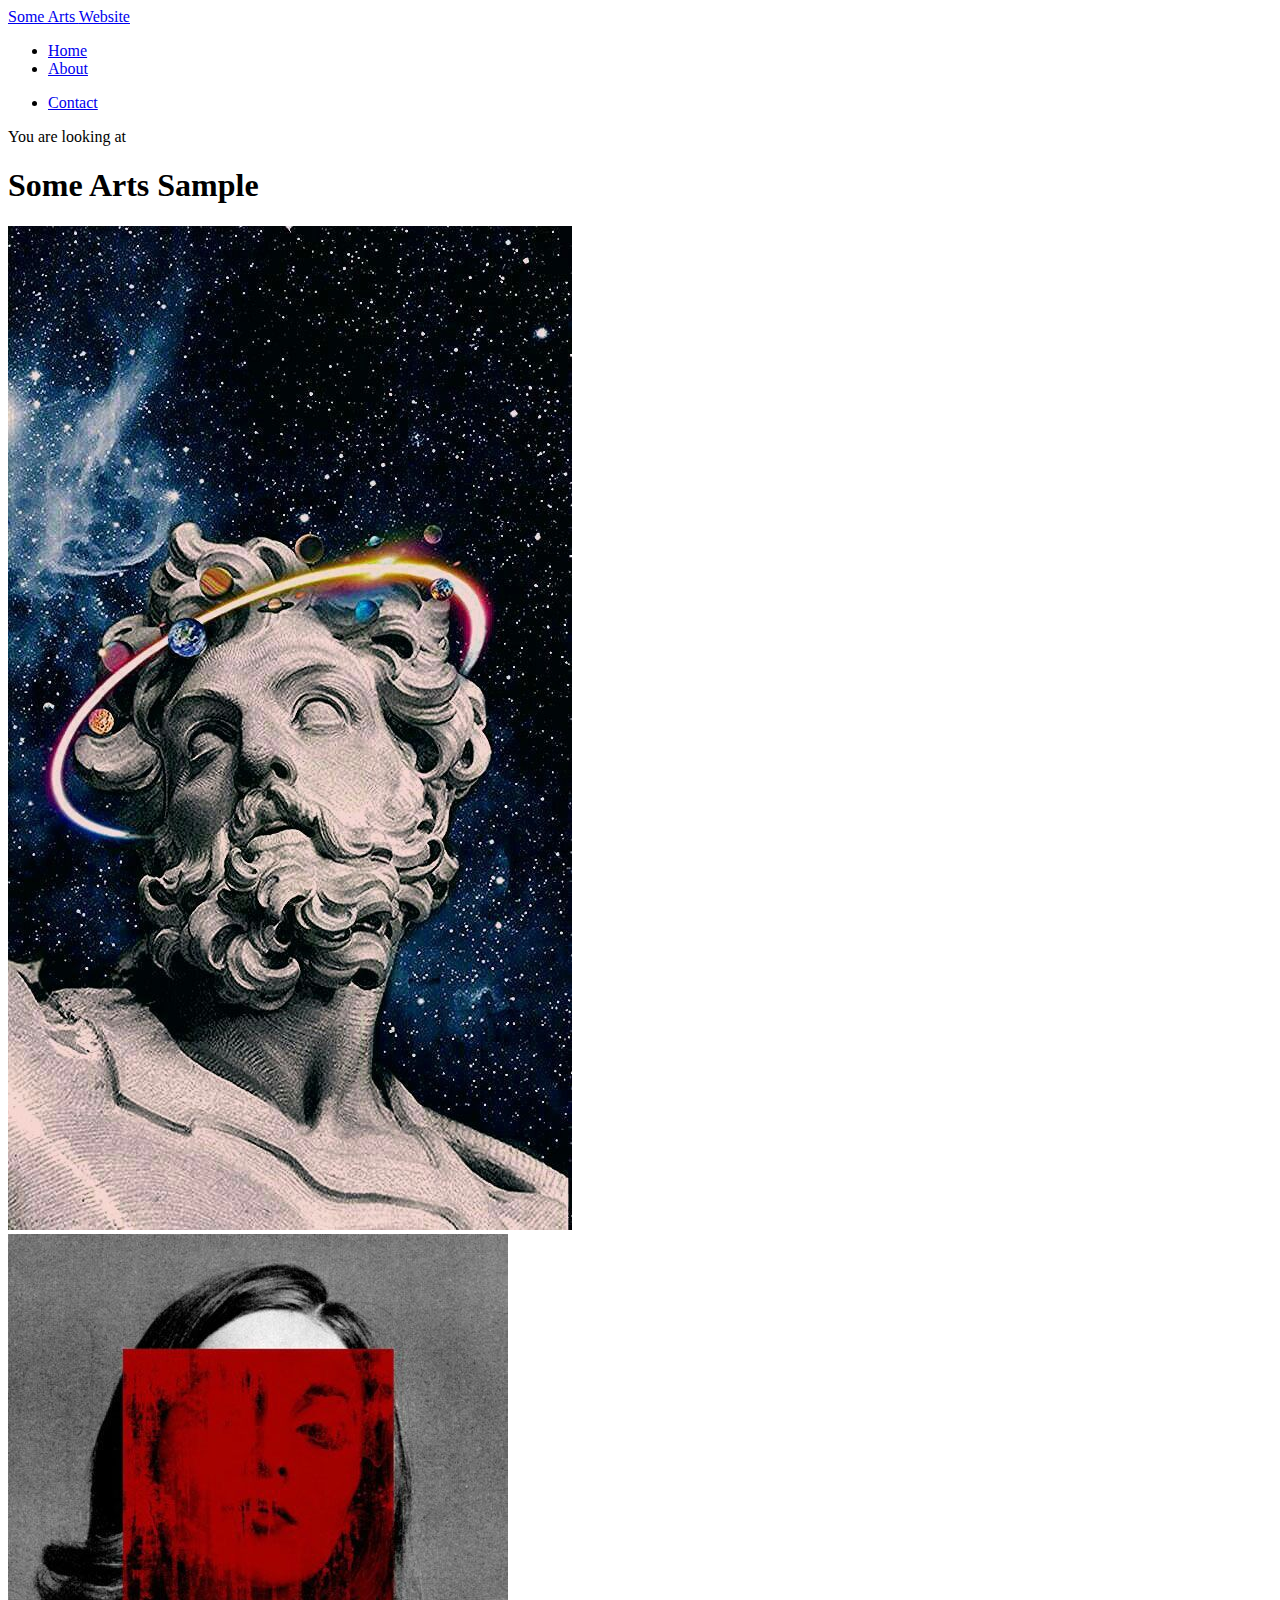
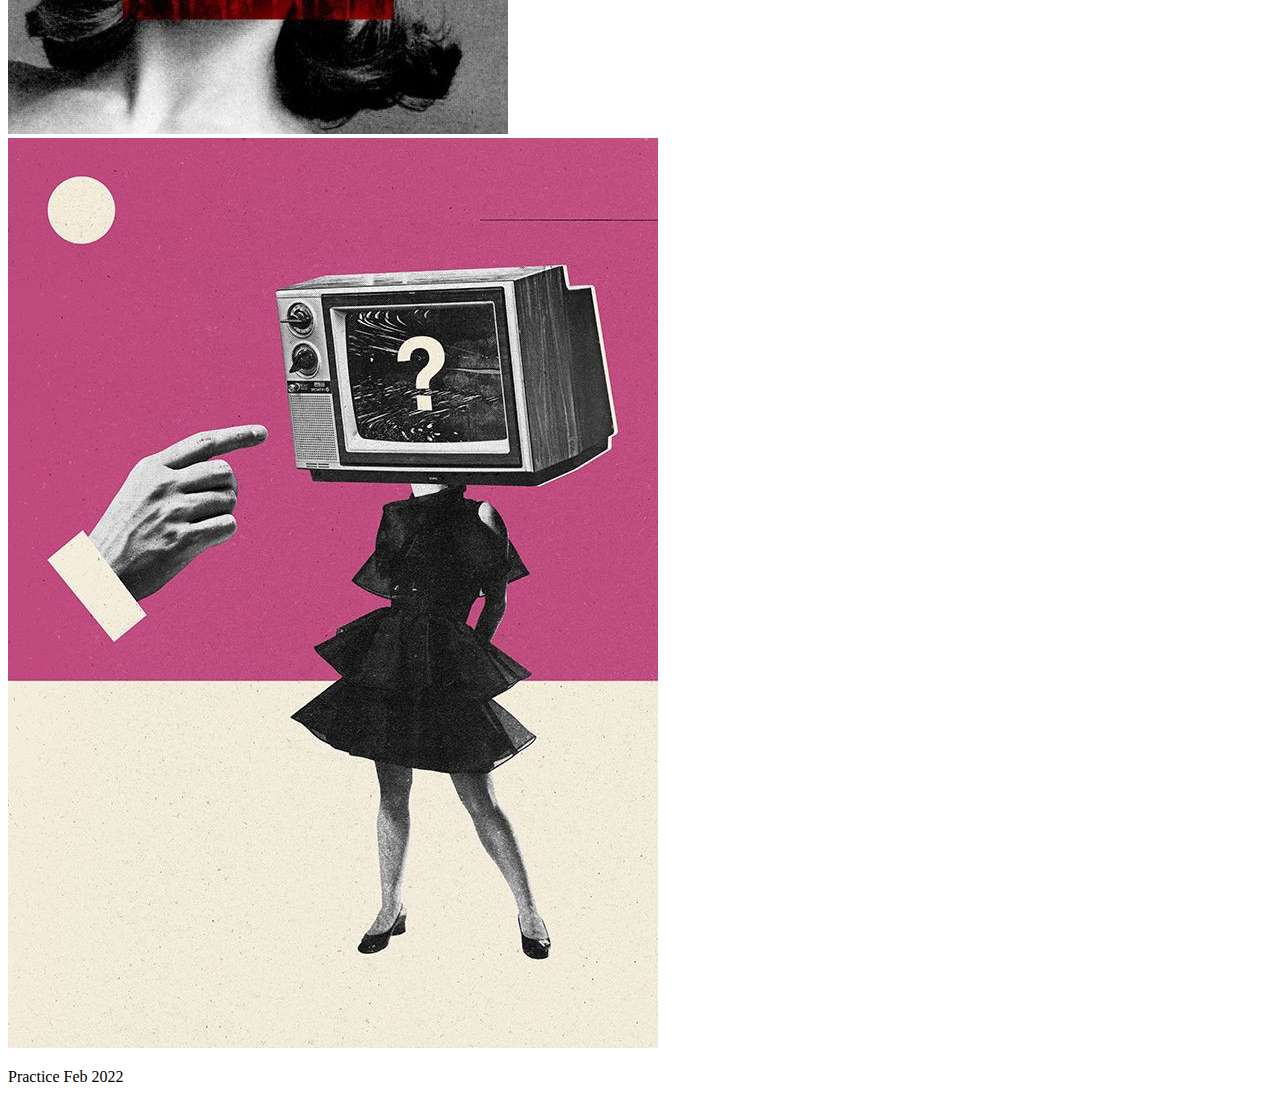
==== website006 - website005 rewriting practice/index.html @ dee6ff72 "first commit" ====
<!DOCTYPE html>
<html lang="en">
<head>
    <meta charset="UTF-8">
    <meta http-equiv="X-UA-Compatible" content="IE=edge">
    <meta name="viewport" content="width=device-width, initial-scale=1.0">
    <meta name="description" content="This is an awesome website!">
    <meta name="keywords" content="HTML, CSS, SCSS, JavaScript">
    <title>Some Arts</title>
    <link rel="stylesheet" href="css/main.css">
</head>
<body>
    <header>
        <section class="navbar-section">
            <div class="container">
                <a href="#" class="logo">Some Arts <span>Website</span></a>
                <!-- <img id="mobile-cta" class="mobile-menu" src="images/menu-white.png" alt="open navigation"> -->
                <nav>
                    <!-- <img id="mobile-exit" class="mobile-menu-exit" src="images/menu.png" alt="exit navigation"> -->
                    <ul class="primary-nav">
                        <li class="current"><a href="#">Home</a></li>
                        <li><a href="#">About</a></li>
                    </ul>
                    <ul class="secondary-nav">
                        <li class="contact-cta"><a href="#">Contact</a></li>
                    </ul>
                </nav>
            </div>
        </section>
    </header>
    <main>
        <section class="hero-section">
            <div class="container">
                <p class="subhead">You are looking at</p>
                <h1>Some Arts Sample</h1>
            </div>
        </section>
        <section class="content-section">
            <div class="container">
                <div class="block">
                    <img src="images/art01.jpg" alt="art01">
                </div>
                <div class="block">
                    <img src="images/art02.jpg" alt="art02">
                </div>
                <div class="block">
                    <img src="images/art03.jpg" alt="art03">
                </div>
            </div>
        </section>
    </main>
    <footer class="footer-section">
        <div class="container">
            <p>Practice Feb 2022</p>
        </div>
    </footer>
</body>
</html>
---- website006 - website005 rewriting practice/css/main.css ----
/* No CSS *//*# sourceMappingURL=main.css.map */
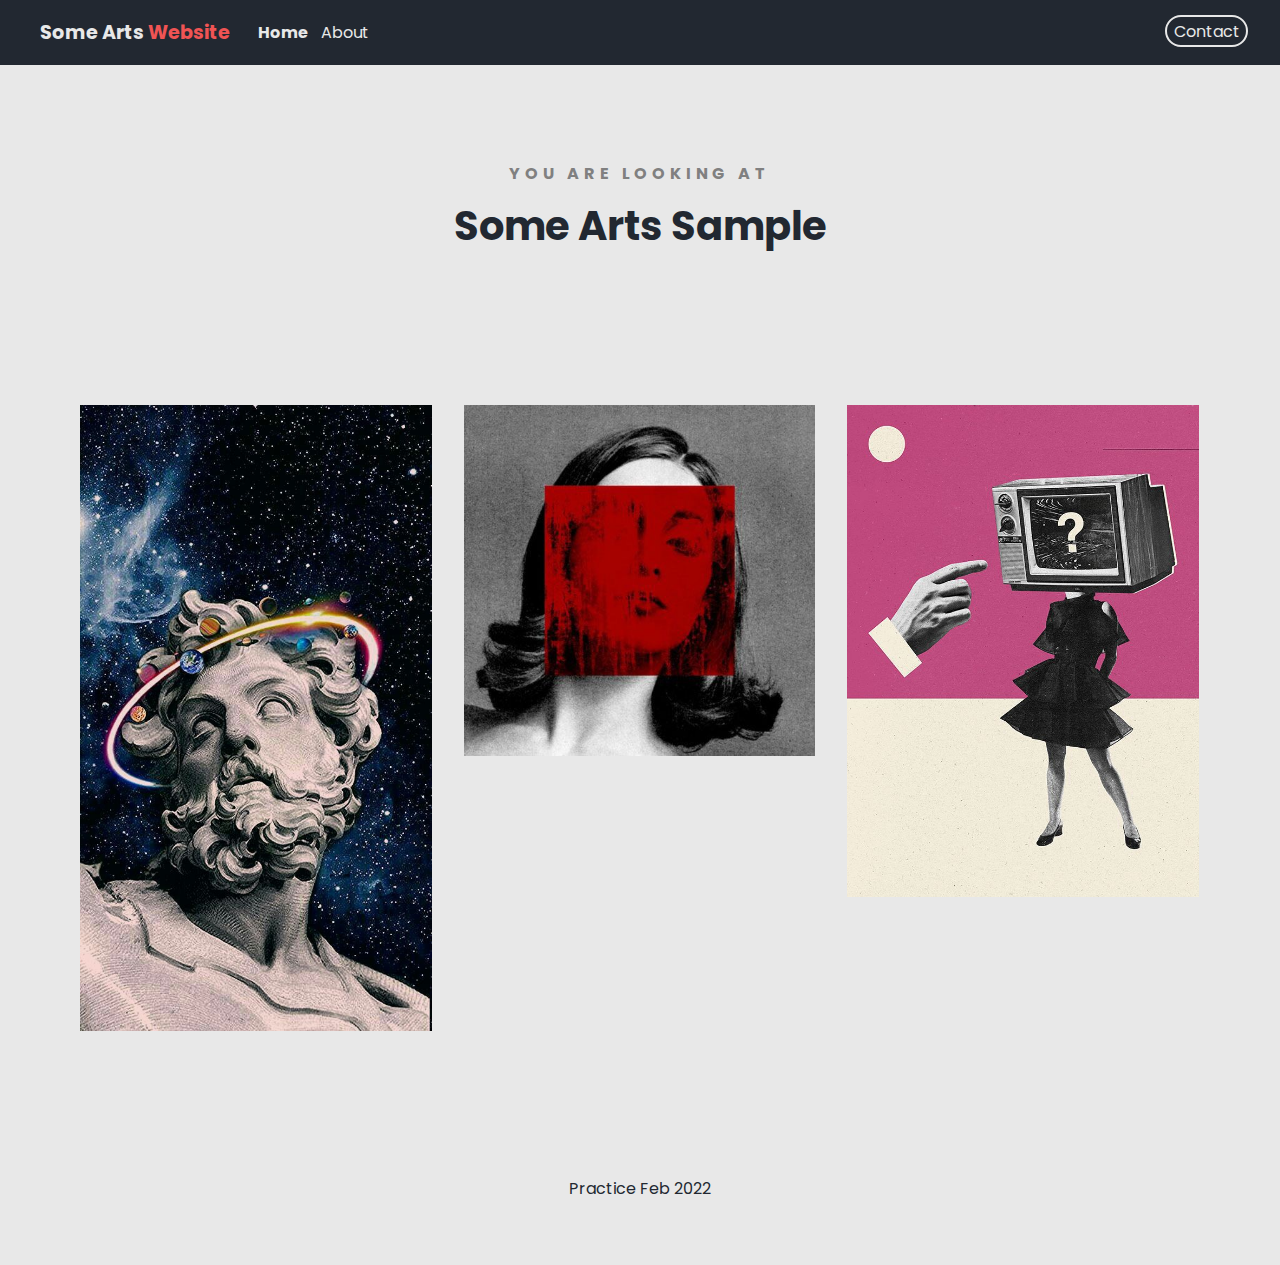
==== commit b87a3808: "first commit" ====
--- a/website006 - website005 rewriting practice/index.html
+++ b/website006 - website005 rewriting practice/index.html
@@ -14,9 +14,9 @@
         <section class="navbar-section">
             <div class="container">
                 <a href="#" class="logo">Some Arts <span>Website</span></a>
-                <!-- <img id="mobile-cta" class="mobile-menu" src="images/menu-white.png" alt="open navigation"> -->
+                <img id="mobile-cta" class="mobile-menu" src="images/menu-white.png" alt="open navigation">
                 <nav>
-                    <!-- <img id="mobile-exit" class="mobile-menu-exit" src="images/menu.png" alt="exit navigation"> -->
+                    <img id="mobile-exit" class="mobile-menu-exit" src="images/menu.png" alt="exit navigation">
                     <ul class="primary-nav">
                         <li class="current"><a href="#">Home</a></li>
                         <li><a href="#">About</a></li>
@@ -54,5 +54,6 @@
             <p>Practice Feb 2022</p>
         </div>
     </footer>
+    <script type="text/javascript" src="js/main.js"></script>
 </body>
 </html>--- a/website006 - website005 rewriting practice/css/main.css
+++ b/website006 - website005 rewriting practice/css/main.css
@@ -1 +1,216 @@
-/* No CSS *//*# sourceMappingURL=main.css.map */+@import url("https://fonts.googleapis.com/css2?family=Poppins&display=swap");
+:root {
+  --white: #E8E8E8;
+  --red: #F05454;
+  --dark-blue: #30475E;
+  --black: #222831;
+}
+
+body {
+  background: var(--white);
+  color: var(--black);
+  font-family: 'Poppins';
+  margin: 0;
+}
+
+ul {
+  list-style: none;
+  margin: 0;
+  padding: 0;
+}
+
+a {
+  color: var(--black);
+}
+
+section {
+  padding: 4em 2em;
+}
+
+.navbar-section {
+  background: var(--black);
+  padding: 1em 2em;
+}
+
+.navbar-section .container {
+  display: -webkit-box;
+  display: -ms-flexbox;
+  display: flex;
+  place-content: space-between;
+}
+
+.navbar-section .logo {
+  color: var(--white);
+  text-decoration: none;
+  font-size: 1.2em;
+  font-weight: bold;
+}
+
+.navbar-section .logo span {
+  color: var(--red);
+}
+
+.navbar-section .mobile-menu {
+  width: 1em;
+  height: 1em;
+  padding-top: .4em;
+  cursor: pointer;
+}
+
+.navbar-section nav {
+  display: none;
+}
+
+.navbar-section .menu-btn {
+  display: block;
+}
+
+nav {
+  background: white;
+  position: fixed;
+  z-index: 999;
+  right: 0;
+  top: 0;
+  width: 50%;
+  height: 100vh;
+  padding: 1em;
+}
+
+nav .primary-nav {
+  margin-top: 5em;
+}
+
+nav a {
+  color: var(--black);
+  text-decoration: none;
+  display: block;
+  padding: 0.5em;
+  font-size: 1.3em;
+  text-align: right;
+}
+
+nav a:hover {
+  font-weight: bold;
+  color: var(--red);
+}
+
+nav .mobile-menu-exit {
+  float: right;
+  width: 1em;
+  height: 1em;
+  padding-top: .4em;
+  padding-right: 1em;
+  cursor: pointer;
+}
+
+.hero-section {
+  text-align: center;
+  margin-top: 1em;
+}
+
+.hero-section .container {
+  margin-bottom: 0;
+}
+
+.hero-section .subhead {
+  color: grey;
+  text-transform: uppercase;
+  font-weight: bold;
+  letter-spacing: .3em;
+  margin-bottom: 0;
+}
+
+.hero-section h1 {
+  display: block;
+  font-size: 2.5em;
+  margin-top: 0;
+  line-height: 2em;
+}
+
+.content-section .block {
+  text-align: center;
+  padding: 1em 1em 1em 1em;
+}
+
+.content-section .block img {
+  max-width: 50%;
+  max-height: 50%;
+}
+
+.footer-section {
+  text-align: center;
+  padding: 3em;
+}
+
+@media only screen and (min-width: 768px) {
+  .navbar-section .mobile-menu, .navbar-section .mobile-menu-exit {
+    display: none;
+  }
+  .navbar-section .container {
+    display: -ms-grid;
+    display: grid;
+    -ms-grid-columns: 220px auto;
+        grid-template-columns: 220px auto;
+    -webkit-box-pack: unset;
+        -ms-flex-pack: unset;
+            justify-content: unset;
+  }
+  .navbar-section nav {
+    display: -webkit-box;
+    display: -ms-flexbox;
+    display: flex;
+    -webkit-box-pack: justify;
+        -ms-flex-pack: justify;
+            justify-content: space-between;
+    background: none;
+    position: unset;
+    height: auto;
+    width: 100%;
+    padding: 0;
+    margin-top: .15em;
+  }
+  .navbar-section ul {
+    display: -webkit-box;
+    display: -ms-flexbox;
+    display: flex;
+  }
+  .navbar-section .primary-nav {
+    margin: 0;
+  }
+  .navbar-section a {
+    color: var(--white);
+    font-size: 1em;
+    padding: .1em .4em;
+  }
+  .navbar-section a:hover {
+    color: white;
+    font-weight: bold;
+  }
+  .navbar-section .current {
+    font-weight: bold;
+  }
+  .navbar-section .contact-cta a {
+    border: 2px solid var(--white);
+    border-radius: 5em;
+    margin-top: -.2em;
+  }
+  .navbar-section .contact-cta a:hover {
+    background: var(--dark-blue);
+    font-weight: lighter;
+  }
+  .content-section {
+    padding: 2em 4em;
+    aspect-ratio: 100/60;
+  }
+  .content-section .block {
+    float: left;
+    width: 33.3%;
+    -webkit-box-sizing: border-box;
+            box-sizing: border-box;
+  }
+  .content-section .block img {
+    max-height: 100%;
+    max-width: 100%;
+  }
+}
+/*# sourceMappingURL=main.css.map */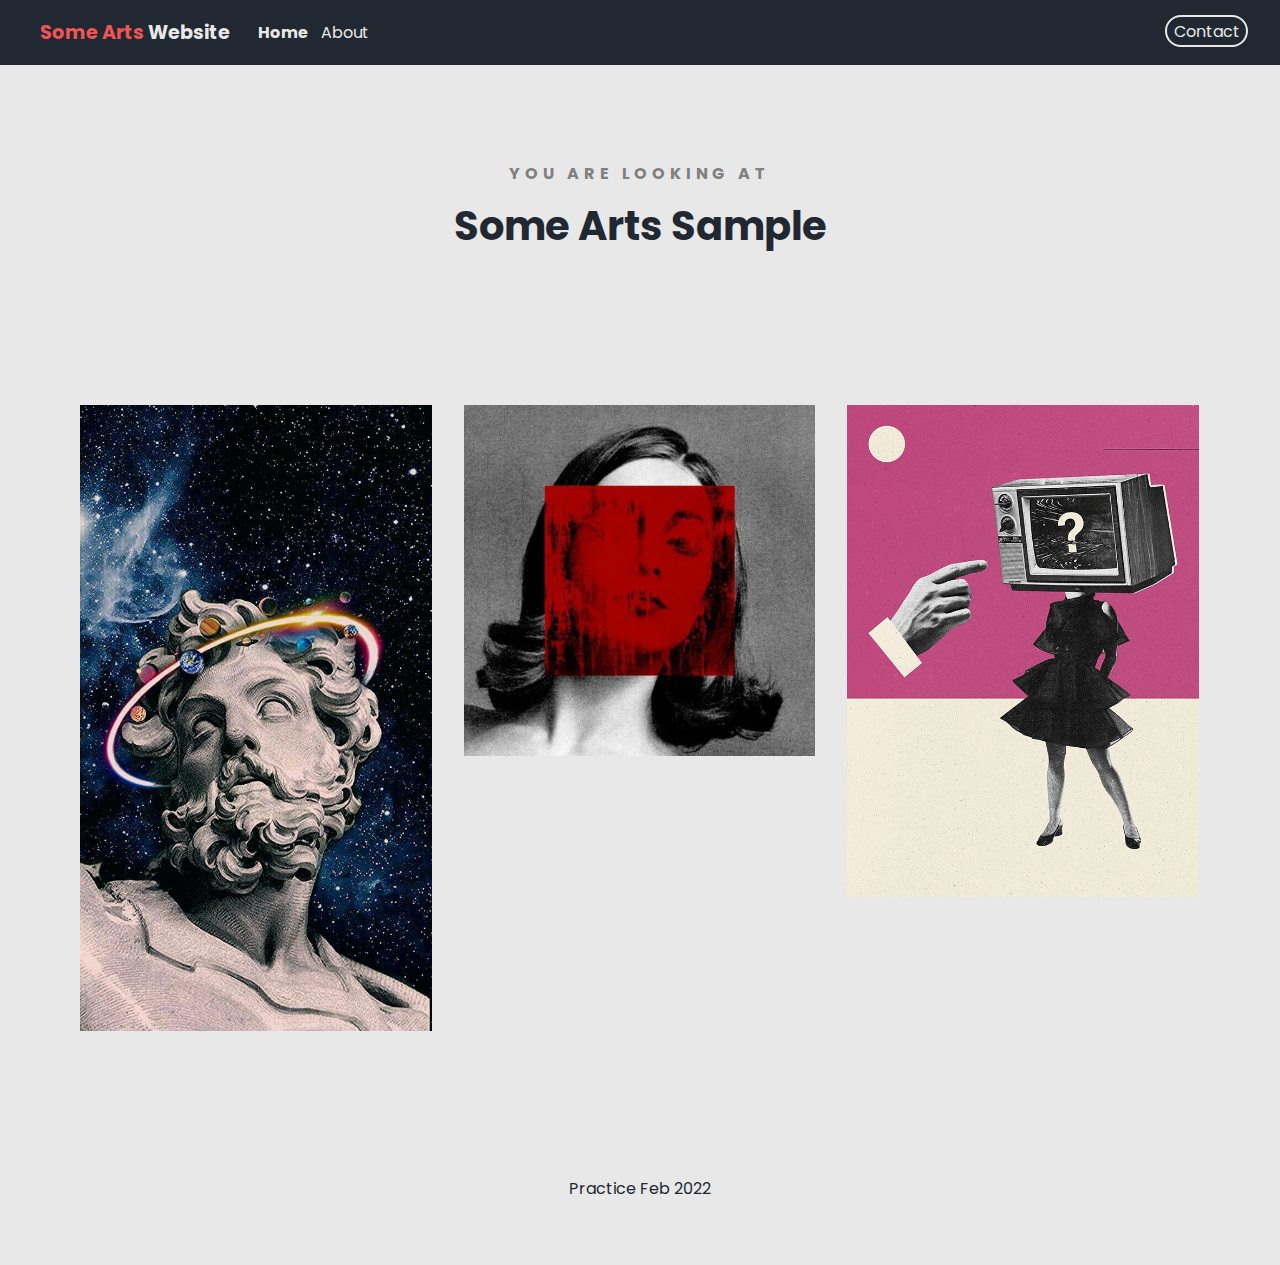
==== commit d29dd907: "changed logo color" ====
--- a/website006 - website005 rewriting practice/index.html
+++ b/website006 - website005 rewriting practice/index.html
@@ -13,7 +13,7 @@
     <header>
         <section class="navbar-section">
             <div class="container">
-                <a href="#" class="logo">Some Arts <span>Website</span></a>
+                <a href="#" class="logo"><span>Some Arts</span> Website</a>
                 <img id="mobile-cta" class="mobile-menu" src="images/menu-white.png" alt="open navigation">
                 <nav>
                     <img id="mobile-exit" class="mobile-menu-exit" src="images/menu.png" alt="exit navigation">
